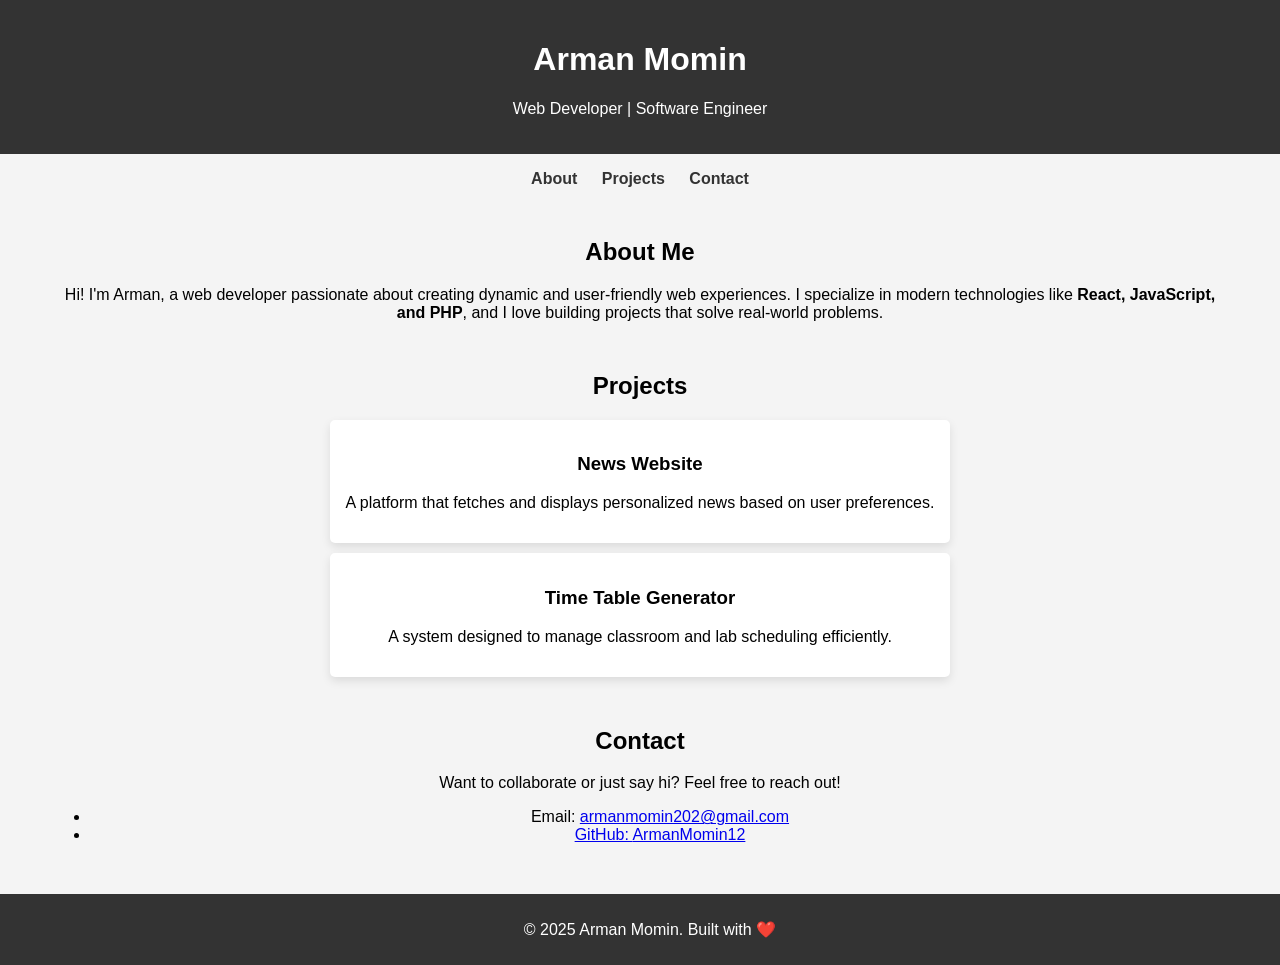
==== index.html @ 49a0d3ba "Add files via upload" ====
<!DOCTYPE html>
<html lang="en">
<head>
    <meta charset="UTF-8">
    <meta name="viewport" content="width=device-width, initial-scale=1.0">
    <title>Arman Momin | Portfolio</title>
    <link rel="stylesheet" href="styles.css">
</head>
<body>
    <header>
        <h1>Arman Momin</h1>
        <p>Web Developer | Software Engineer</p>
    </header>

    <nav>
        <ul>
            <li><a href="#about">About</a></li>
            <li><a href="#projects">Projects</a></li>
            <li><a href="#contact">Contact</a></li>
        </ul>
    </nav>

    <main>
        <section id="about">
            <h2>About Me</h2>
            <p>Hi! I'm Arman, a web developer passionate about creating dynamic and user-friendly web experiences. I specialize in modern technologies like <strong>React, JavaScript, and PHP</strong>, and I love building projects that solve real-world problems.</p>
        </section>

        <section id="projects">
            <h2>Projects</h2>
            <article class="project">
                <h3>News Website</h3>
                <p>A platform that fetches and displays personalized news based on user preferences.</p>
            </article>
            <article class="project">
                <h3>Time Table Generator</h3>
                <p>A system designed to manage classroom and lab scheduling efficiently.</p>
            </article>
        </section>

        <section id="contact">
            <h2>Contact</h2>
            <p>Want to collaborate or just say hi? Feel free to reach out!</p>
            <ul>
                <li>Email: <a href="mailto:armanmomin202@gmail.com">armanmomin202@gmail.com</li>
                <li>GitHub: <a href="https://github.com/ArmanMomin12" target="_blank">ArmanMomin12</a></li>
            </ul>
        </section>
    </main>

    <footer>
        <p>&copy; 2025 Arman Momin. Built with ❤️</p>
    </footer>

    <script src="script.js"></script>
</body>
</html>
---- styles.css ----
body {
    font-family: Arial, sans-serif;
    margin: 0;
    padding: 0;
    background-color: #f4f4f4;
    text-align: center;
}

header {
    background: #333;
    color: white;
    padding: 20px;
}

nav ul {
    list-style: none;
    padding: 0;
}

nav ul li {
    display: inline;
    margin: 10px;
}

nav a {
    text-decoration: none;
    color: #333;
    font-weight: bold;
}

section {
    margin: 50px;
}

.project {
    background: white;
    padding: 15px;
    margin: 10px auto;
    width: 50%;
    box-shadow: 0px 4px 10px rgba(0, 0, 0, 0.1);
    border-radius: 5px;
}

footer {
    background: #333;
    color: white;
    padding: 10px;
    position: relative;
    bottom: 0;
    width: 100%;
}
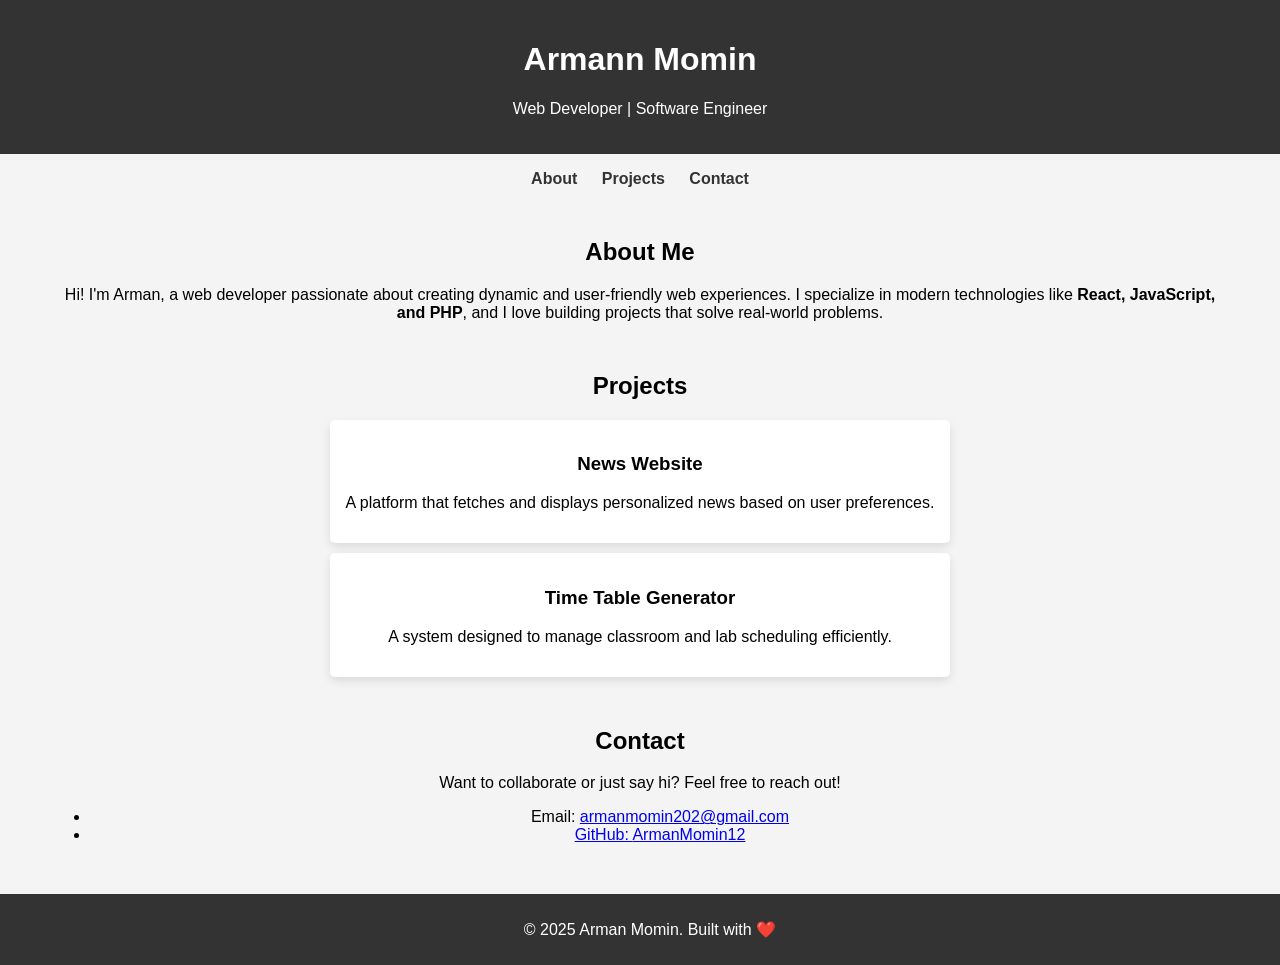
==== commit 67bb9330: "add a" ====
--- a/index.html
+++ b/index.html
@@ -8,7 +8,7 @@
 </head>
 <body>
     <header>
-        <h1>Arman Momin</h1>
+        <h1>Armann Momin</h1>
         <p>Web Developer | Software Engineer</p>
     </header>
 
